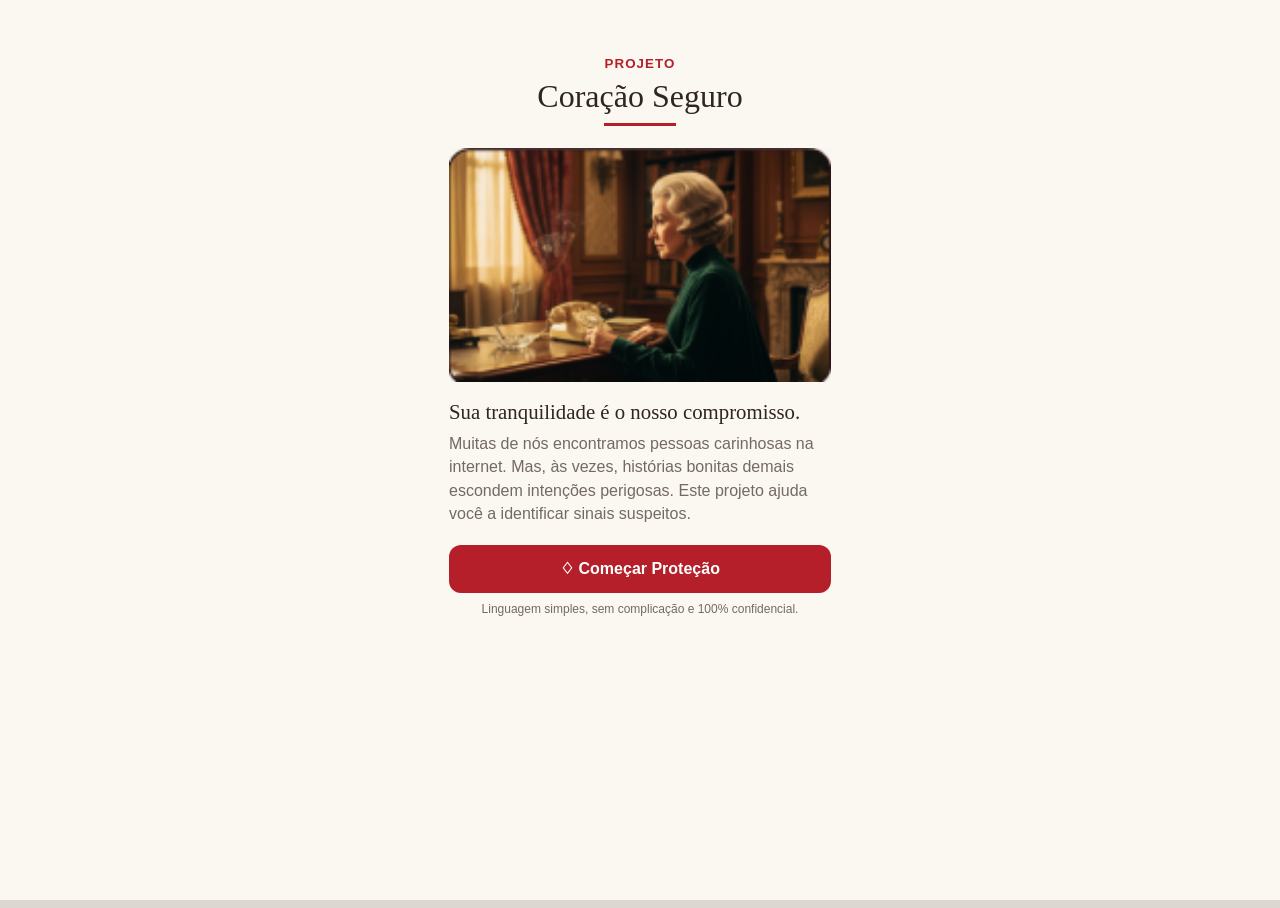
==== coracao-seguro-html/index.html @ daa44c86 "Primeiro Envio Primeiro Projeto do nosso app mobile, sobre controle glicemico pelo celular.  Criado" ====
<!DOCTYPE html>
<html lang="pt-BR">
<head>
  <meta charset="UTF-8">
  <meta name="viewport" content="width=device-width, initial-scale=1.0">
  <title>Coração Seguro - Início</title>
  <link rel="stylesheet" href="css/style.css">
</head>
<body>

  <section class="splash" id="splash-apresentacao" aria-label="Apresentação do aplicativo">
    <div class="splash-caixa">
      <header class="splash-marca">
        <small>PROJETO</small>
        <h1>Coração Seguro</h1>
      </header>

      <img
        class="imagem-centralizada"
        src="assets/capa-coracao-seguro.png"
        alt="Mulher idosa sentada em uma mesa usando um celular"
        id="imagem-capa"
      >

      <h2 class="splash-titulo">Sua tranquilidade é o nosso compromisso.</h2>

      <p class="splash-descricao">
        Muitas de nós encontramos pessoas carinhosas na internet.
        Mas, às vezes, histórias bonitas demais escondem intenções perigosas.
        Este projeto ajuda você a identificar sinais suspeitos.
      </p>

      <button class="botao-primario" id="botao-comecar-protecao" type="button">
        ♢ Começar Proteção
      </button>

      <p class="splash-rodape">
        Linguagem simples, sem complicação e 100% confidencial.
      </p>
    </div>
  </section>

  <main class="app-shell" id="pagina-inicio">
    <div class="app-conteudo">

      <header class="boas-vindas" id="cabecalho-inicio">
        <div>
          <p class="texto-suave">Olá, querida amiga</p>
          <h1>Seu aplicativo está ativo</h1>
        </div>
        <span class="icone-circular" aria-hidden="true">♢</span>
      </header>

      <hr class="divisor">

      <section aria-labelledby="titulo-acoes">
        <h2 id="titulo-acoes">O que deseja fazer agora?</h2>

        <div class="acoes-home">
          <a class="acao-home" id="atalho-analisar" href="analise.html">
            <article class="cartao">
              <span class="icone-circular">▣</span>
              <div>
                <h3>Analisar uma Mensagem</h3>
                <p>Cole a conversa suspeita para descobrir se é um golpe de impostor.</p>
              </div>
            </article>
          </a>

          <a class="acao-home" id="atalho-verificar" href="verificar.html">
            <article class="cartao">
              <span class="icone-circular">♧</span>
              <div>
                <h3>Verificar Perfil dele</h3>
                <p>Responda a perguntas rápidas sobre as promessas e comportamentos dele.</p>
              </div>
            </article>
          </a>
        </div>
      </section>

      <section aria-labelledby="titulo-historias">
        <h2 id="titulo-historias">Histórias comuns de golpe</h2>

        <div class="historias">
          <article class="historia-card" id="historia-engenheiro">
            <h3>⚠ O Falso Engenheiro de Petróleo</h3>
            <p>Diz trabalhar em alto-mar, declara amor rápido e pede ajuda para “liberar equipamentos”.</p>
          </article>

          <article class="historia-card" id="historia-militar">
            <h3>⚠ O Médico Militar Estrangeiro</h3>
            <p>Alega estar em missão de paz. Pede dinheiro para taxas de viagem ou envio de caixas secretas.</p>
          </article>
        </div>
      </section>
    </div>

    
<nav class="navegacao-inferior" aria-label="Navegação principal">
  <a class="link-navegacao ativo" href="index.html" id="nav-inicio">
    <span class="icone-nav">⌂</span>
    <span>Início</span>
  </a>
  <a class="link-navegacao " href="analise.html" id="nav-analise">
    <span class="icone-nav">⌕</span>
    <span>Análise</span>
  </a>
  <a class="link-navegacao " href="verificar.html" id="nav-verificar">
    <span class="icone-nav">♢</span>
    <span>Verificar</span>
  </a>
  <a class="link-navegacao " href="ajuda.html" id="nav-ajuda">
    <span class="icone-nav">ⓘ</span>
    <span>Ajuda</span>
  </a>
</nav>

  </main>

  <script src="js/script.js"></script>
</body>
</html>
---- coracao-seguro-html/css/style.css ----
:root {
  --cor-fundo: #fbf7f1;
  --cor-cartao: #fffdf9;
  --cor-primaria: #b51f2a;
  --cor-primaria-escura: #8f1821;
  --cor-texto: #30251f;
  --cor-texto-suave: #736a64;
  --cor-borda: #e7d9cc;
  --cor-destaque: #d89024;
  --cor-sucesso-fundo: #e9f5f2;
  --cor-alerta-fundo: #fff7ed;
  --cor-sombra: rgba(71, 47, 32, 0.10);
  --raio: 16px;
}

* {
  box-sizing: border-box;
}

html {
  font-size: 16px;
}

body {
  margin: 0;
  min-height: 100vh;
  font-family: Arial, Helvetica, sans-serif;
  color: var(--cor-texto);
  background: #ddd7d1;
}

button,
textarea,
input {
  font: inherit;
}

button,
a {
  -webkit-tap-highlight-color: transparent;
}

.app-shell {
  width: min(100%, 430px);
  min-height: 100vh;
  margin: 0 auto;
  background: var(--cor-fundo);
  position: relative;
  padding-bottom: 84px;
  overflow-x: hidden;
}

.app-conteudo {
  padding: 22px 16px 26px;
}

.titulo-serif,
h1,
h2,
h3 {
  font-family: Georgia, "Times New Roman", serif;
  font-weight: 400;
}

h1 {
  font-size: 1.75rem;
  margin: 0;
}

h2 {
  font-size: 1.2rem;
}

h3 {
  font-size: 1rem;
}

p {
  line-height: 1.45;
}

.texto-suave {
  color: var(--cor-texto-suave);
}

.divisor {
  border: 0;
  border-top: 1px solid var(--cor-borda);
  margin: 14px 0 18px;
}

.topo-pagina {
  display: flex;
  align-items: center;
  gap: 10px;
}

.botao-voltar {
  width: 36px;
  height: 36px;
  border: 0;
  border-radius: 50%;
  background: #f1eae2;
  color: var(--cor-texto);
  cursor: pointer;
}

.botao-primario,
.botao-secundario,
.botao-perigo {
  width: 100%;
  min-height: 48px;
  border-radius: 12px;
  border: 1px solid transparent;
  padding: 12px 16px;
  cursor: pointer;
  font-weight: 700;
  transition: transform .15s ease, background .15s ease;
}

.botao-primario {
  background: var(--cor-primaria);
  color: white;
}

.botao-primario:hover {
  background: var(--cor-primaria-escura);
}

.botao-secundario {
  background: white;
  color: var(--cor-texto);
  border-color: var(--cor-texto);
}

.botao-perigo {
  background: var(--cor-primaria);
  color: white;
}

.botao-primario:active,
.botao-secundario:active,
.botao-perigo:active {
  transform: scale(.99);
}

.cartao {
  background: var(--cor-cartao);
  border: 1px solid var(--cor-borda);
  border-radius: var(--raio);
  box-shadow: 0 3px 12px var(--cor-sombra);
  padding: 14px;
}

.icone-circular {
  width: 38px;
  height: 38px;
  flex: 0 0 38px;
  border-radius: 50%;
  display: grid;
  place-items: center;
  background: #f4e8dd;
  color: var(--cor-primaria);
  font-size: 1.1rem;
}

.linha-cartao {
  display: flex;
  align-items: flex-start;
  gap: 12px;
}

.navegacao-inferior {
  position: absolute;
  bottom: 0;
  left: 0;
  right: 0;
  min-height: 68px;
  background: rgba(255,255,255,.96);
  border-top: 1px solid var(--cor-borda);
  display: grid;
  grid-template-columns: repeat(4, 1fr);
  z-index: 10;
}

.link-navegacao {
  text-decoration: none;
  color: #5f5752;
  display: grid;
  place-items: center;
  align-content: center;
  gap: 4px;
  font-size: .72rem;
  padding: 8px 2px;
}

.link-navegacao.ativo {
  color: var(--cor-primaria);
  font-weight: 700;
}

.icone-nav {
  font-size: 1.15rem;
}

.splash {
  position: fixed;
  inset: 0;
  background: var(--cor-fundo);
  z-index: 100;
  display: grid;
  place-items: center;
  padding: 16px;
}

.splash.oculto {
  display: none;
}

.splash-caixa {
  width: min(100%, 430px);
  min-height: 100vh;
  background: var(--cor-fundo);
  padding: 34px 24px;
  display: flex;
  flex-direction: column;
  justify-content: flex-start;
}

.splash-marca {
  text-align: center;
  margin-bottom: 22px;
}

.splash-marca small {
  color: var(--cor-primaria);
  font-weight: 700;
  letter-spacing: .08em;
}

.splash-marca h1 {
  font-size: 2rem;
  margin-top: 6px;
}

.splash-marca h1::after {
  content: "";
  display: block;
  width: 72px;
  height: 3px;
  margin: 8px auto 0;
  background: var(--cor-primaria);
}

.splash-imagem {
  width: 20%;
  height: 90px;
  object-fit: cover;
  border-radius: 18px;
  border: 1px solid #e2ddd9;
}

.splash-titulo {
  font-size: 1.3rem;
  margin: 18px 0 8px;
}

.splash-descricao {
  color: var(--cor-texto-suave);
  margin: 0 0 20px;
}

.splash-rodape {
  text-align: center;
  font-size: .75rem;
  color: var(--cor-texto-suave);
  margin-top: 8px;
}

.boas-vindas {
  display: flex;
  justify-content: space-between;
  gap: 12px;
  align-items: flex-start;
}

.boas-vindas p {
  margin: 0 0 2px;
}

.acoes-home {
  display: grid;
  gap: 12px;
  margin: 16px 0 28px;
}

.acao-home {
  text-decoration: none;
  color: inherit;
}

.acao-home .cartao {
  display: flex;
  align-items: flex-start;
  gap: 12px;
}

.acao-home h3,
.historia-card h3 {
  margin: 2px 0 6px;
}

.acao-home p,
.historia-card p {
  margin: 0;
  font-size: .85rem;
  color: var(--cor-texto-suave);
}

.historias {
  display: grid;
  gap: 8px;
}

.historia-card {
  background: #f3ebe0;
  border-radius: 12px;
  padding: 12px;
}

.campo-mensagem {
  width: 100%;
  min-height: 130px;
  resize: vertical;
  border: 0;
  outline: none;
  background: #f3eadf;
  border-radius: 10px;
  padding: 12px;
  color: var(--cor-texto);
}

.area-campo {
  padding: 10px;
  margin: 16px 0;
}

.area-campo label {
  display: block;
  font-weight: 700;
  margin-bottom: 8px;
}

.aviso-privacidade {
  background: var(--cor-sucesso-fundo);
  border-radius: 10px;
  padding: 12px;
  font-size: .83rem;
  color: #35665c;
  margin: 12px 0 18px;
}

.resultado-box {
  border: 2px solid var(--cor-destaque);
  border-radius: 16px;
  padding: 15px;
  background: #fffdf9;
}

.resultado-status {
  color: var(--cor-destaque);
  text-transform: uppercase;
  font-size: .75rem;
  font-weight: 700;
  letter-spacing: .03em;
}

.lista-sinais {
  display: grid;
  gap: 10px;
  margin: 12px 0 20px;
}

.sinal {
  display: flex;
  gap: 10px;
  align-items: flex-start;
  background: #f5eee6;
  border-radius: 10px;
  padding: 12px;
}

.sinal strong {
  display: block;
  margin-bottom: 3px;
}

.recomendacoes {
  background: var(--cor-sucesso-fundo);
  border-radius: 12px;
  padding: 14px;
  margin-bottom: 14px;
}

.recomendacoes ul {
  margin: 8px 0 0;
  padding-left: 18px;
}

.opcoes-perfil {
  display: grid;
  gap: 10px;
  margin: 14px 0 18px;
}

.opcao-perfil {
  display: flex;
  align-items: center;
  gap: 10px;
  cursor: pointer;
}

.opcao-perfil input {
  width: 20px;
  height: 20px;
  accent-color: var(--cor-primaria);
}

.opcao-perfil span {
  flex: 1;
}

.resultado-perfil {
  margin-top: 14px;
  background: var(--cor-alerta-fundo);
  border: 1px solid #f3c983;
  border-radius: 12px;
  padding: 12px;
  display: none;
}

.resultado-perfil.visivel {
  display: block;
}

.bloco-emergencia {
  border: 2px solid var(--cor-primaria);
  border-radius: 16px;
  padding: 14px;
  background: #fffdf9;
}

.bloco-emergencia h2 {
  color: var(--cor-primaria);
  margin-top: 0;
}

.lista-ajuda {
  margin-top: 14px;
  display: grid;
  gap: 12px;
}

.link-artigo {
  display: flex;
  justify-content: space-between;
  gap: 12px;
  text-decoration: none;
  color: inherit;
  background: #f3ebe0;
  padding: 12px;
  border-radius: 10px;
}

.mensagem-feedback {
  margin-top: 12px;
  font-size: .9rem;
  min-height: 20px;
}

@media (min-width: 700px) {
  body {
    padding: 24px 0;
  }

  .app-shell,
  .splash-caixa {
    min-height: 860px;
    border-radius: 28px;
    overflow: hidden;
  }

  .navegacao-inferior {
    position: absolute;
  }
}
.nome-do-usuario{
 height:10vh;
 margin:0;
 display: grid;
 place-items: center;
}

.senha{
  height:20vh;
  margin:0;
  display: grid;
  place-items: center;
 }
 .botao-de-entrada{
  height:10vh;
  margin:0;
  display: grid;
  place-items: center;
 }
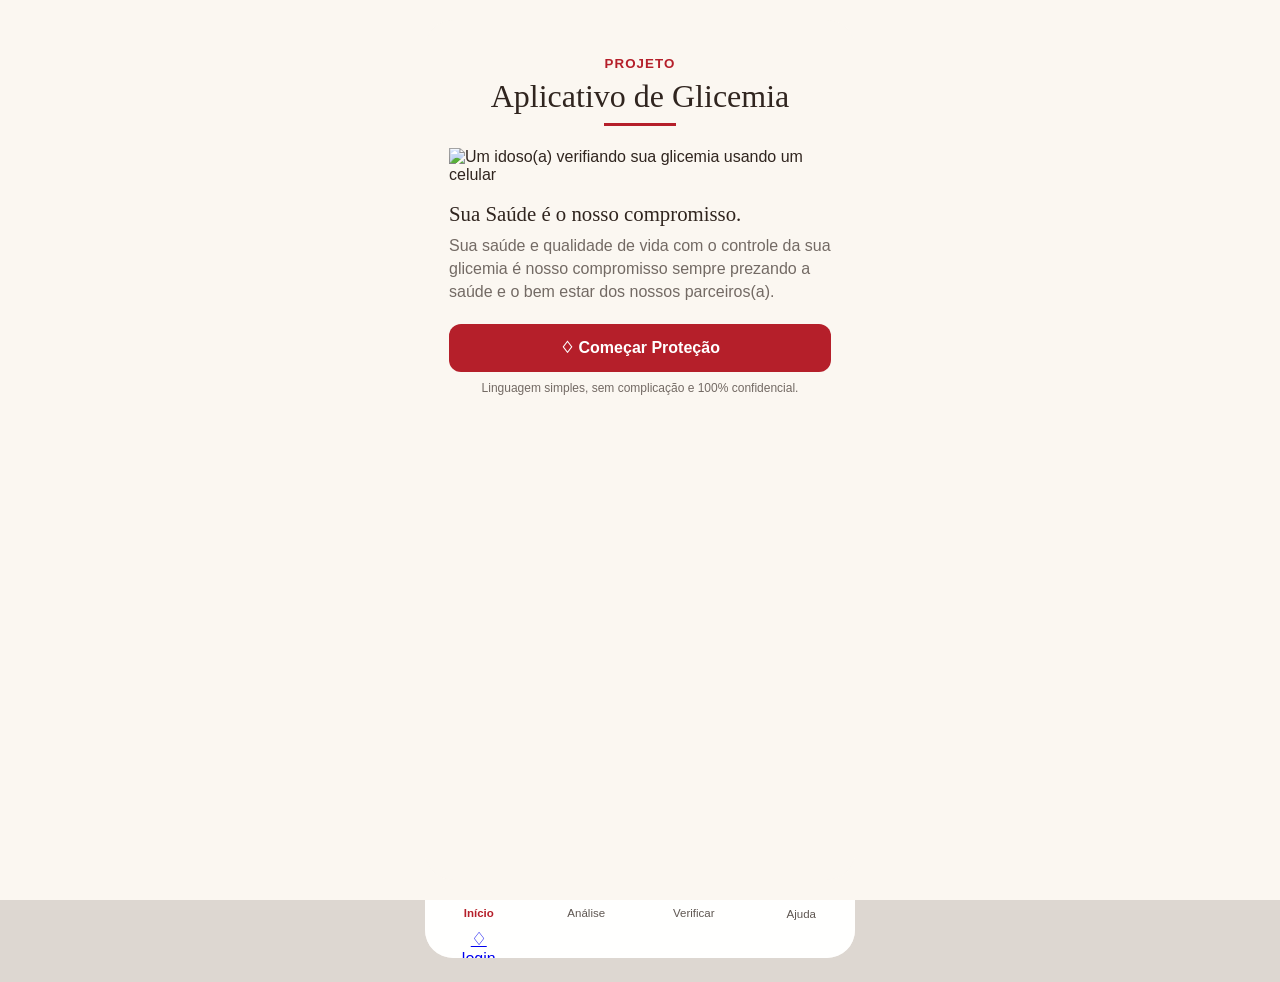
==== commit 783d11ae: "mobille de glicemia atualização do código," ====
--- a/coracao-seguro-html/index.html
+++ b/coracao-seguro-html/index.html
@@ -3,33 +3,39 @@
 <head>
   <meta charset="UTF-8">
   <meta name="viewport" content="width=device-width, initial-scale=1.0">
-  <title>Coração Seguro - Início</title>
+  <title>Aplicativo de Glicemia - Início</title>
   <link rel="stylesheet" href="css/style.css">
 </head>
 <body>
+      <!-- Bloco do Alerta de Atualização -->
+      <div class="alerta-container">
+        <span class="alerta-icone">🚨</span>
+        <p class="alerta-texto">
+            <strong>Atenção:</strong> Uma nova atualização importante do sistema está agendada para o dia <span class="alerta-data">30 de setembro</span>. Certifique-se de salvar seus dados antes deste período.
+        </p>
+    </div>
 
   <section class="splash" id="splash-apresentacao" aria-label="Apresentação do aplicativo">
     <div class="splash-caixa">
       <header class="splash-marca">
         <small>PROJETO</small>
-        <h1>Coração Seguro</h1>
+        <h1>Aplicativo de Glicemia</h1>
       </header>
 
       <img
         class="imagem-centralizada"
-        src="assets/capa-coracao-seguro.png"
-        alt="Mulher idosa sentada em uma mesa usando um celular"
+        src="https://adj.org.br/wp-content/uploads/2022/11/exame-diag.jpg"
+        alt="Um idoso(a) verifiando sua glicemia usando um celular"
         id="imagem-capa"
       >
 
-      <h2 class="splash-titulo">Sua tranquilidade é o nosso compromisso.</h2>
+      <h2 class="splash-titulo">Sua Saúde é o nosso compromisso.</h2>
 
       <p class="splash-descricao">
-        Muitas de nós encontramos pessoas carinhosas na internet.
-        Mas, às vezes, histórias bonitas demais escondem intenções perigosas.
-        Este projeto ajuda você a identificar sinais suspeitos.
+        Sua saúde e qualidade de vida com o controle da sua glicemia é nosso compromisso 
+        sempre prezando a saúde e o bem estar dos nossos parceiros(a).
       </p>
-
+ 
       <button class="botao-primario" id="botao-comecar-protecao" type="button">
         ♢ Começar Proteção
       </button>
@@ -61,8 +67,8 @@
             <article class="cartao">
               <span class="icone-circular">▣</span>
               <div>
-                <h3>Analisar uma Mensagem</h3>
-                <p>Cole a conversa suspeita para descobrir se é um golpe de impostor.</p>
+                <h3>Analisar glicemia com seus sintomas</h3>
+                <p>escreva alguns sintomas para verificarmos.</p>
               </div>
             </article>
           </a>
@@ -71,8 +77,8 @@
             <article class="cartao">
               <span class="icone-circular">♧</span>
               <div>
-                <h3>Verificar Perfil dele</h3>
-                <p>Responda a perguntas rápidas sobre as promessas e comportamentos dele.</p>
+                <h3>Diagnóstico da pessoa</h3>
+                <p>selecione alguns sintomas.</p>
               </div>
             </article>
           </a>
@@ -80,17 +86,17 @@
       </section>
 
       <section aria-labelledby="titulo-historias">
-        <h2 id="titulo-historias">Histórias comuns de golpe</h2>
+        <h2 id="titulo-historias">Ultimo Valor da glicemia</h2>
 
         <div class="historias">
           <article class="historia-card" id="historia-engenheiro">
-            <h3>⚠ O Falso Engenheiro de Petróleo</h3>
-            <p>Diz trabalhar em alto-mar, declara amor rápido e pede ajuda para “liberar equipamentos”.</p>
+            <h3>150 na media</h3>
+            <p>sua insulina foi injetada.</p>
           </article>
 
           <article class="historia-card" id="historia-militar">
-            <h3>⚠ O Médico Militar Estrangeiro</h3>
-            <p>Alega estar em missão de paz. Pede dinheiro para taxas de viagem ou envio de caixas secretas.</p>
+            <h3>Acompanhamento do médico</h3>
+            <p>proxima consulta levar seus exames.</p>
           </article>
         </div>
       </section>
@@ -114,6 +120,10 @@
     <span class="icone-nav">ⓘ</span>
     <span>Ajuda</span>
   </a>
+  <a class="botao-d-entrada" href="login.html" id="botao-comecar1-protecao">
+    <span class="icone-nav">♢</span>
+    <span>login</span>
+  </a>
 </nav>
 
   </main>
--- a/coracao-seguro-html/css/style.css
+++ b/coracao-seguro-html/css/style.css
@@ -508,9 +508,50 @@
   display: grid;
   place-items: center;
  }
- .botao-de-entrada{
-  height:10vh;
+ .botao-d-entrada{
+  height:30px;
   margin:0;
   display: grid;
   place-items: center;
+ }
+ 
+.botao-senha{
+ height:10vh;
+ margin:0;
+ display: grid;
+ place-items: center;
+
+
+ 
+/* Estilos do Alerta de Atualização */
+.alerta-container {
+  background-color: #fff3cd; /* Amarelo suave de aviso */
+  border-left: 6px solid #ffc107; /* Barra lateral amarela escura */
+  color: #856404; /* Texto em tom marrom escuro para contraste */
+  padding: 15px 20px;
+  margin: 20px auto;
+  border-radius: 4px;
+  box-shadow: 0 2px 4px rgba(0, 0, 0, 0.1);
+  max-width: 600px;
+  font-family: Arial, sans-serif;
+  display: flex;
+  align-items: center;
+  gap: 15px;
+}
+
+.alerta-icone {
+  font-size: 24px;
+}
+
+.alerta-texto {
+  font-size: 15px;
+  line-height: 1.5;
+  margin: 0;
+}
+
+.alerta-data {
+  font-weight: bold;
+  text-decoration: underline;
+}
+
  }
